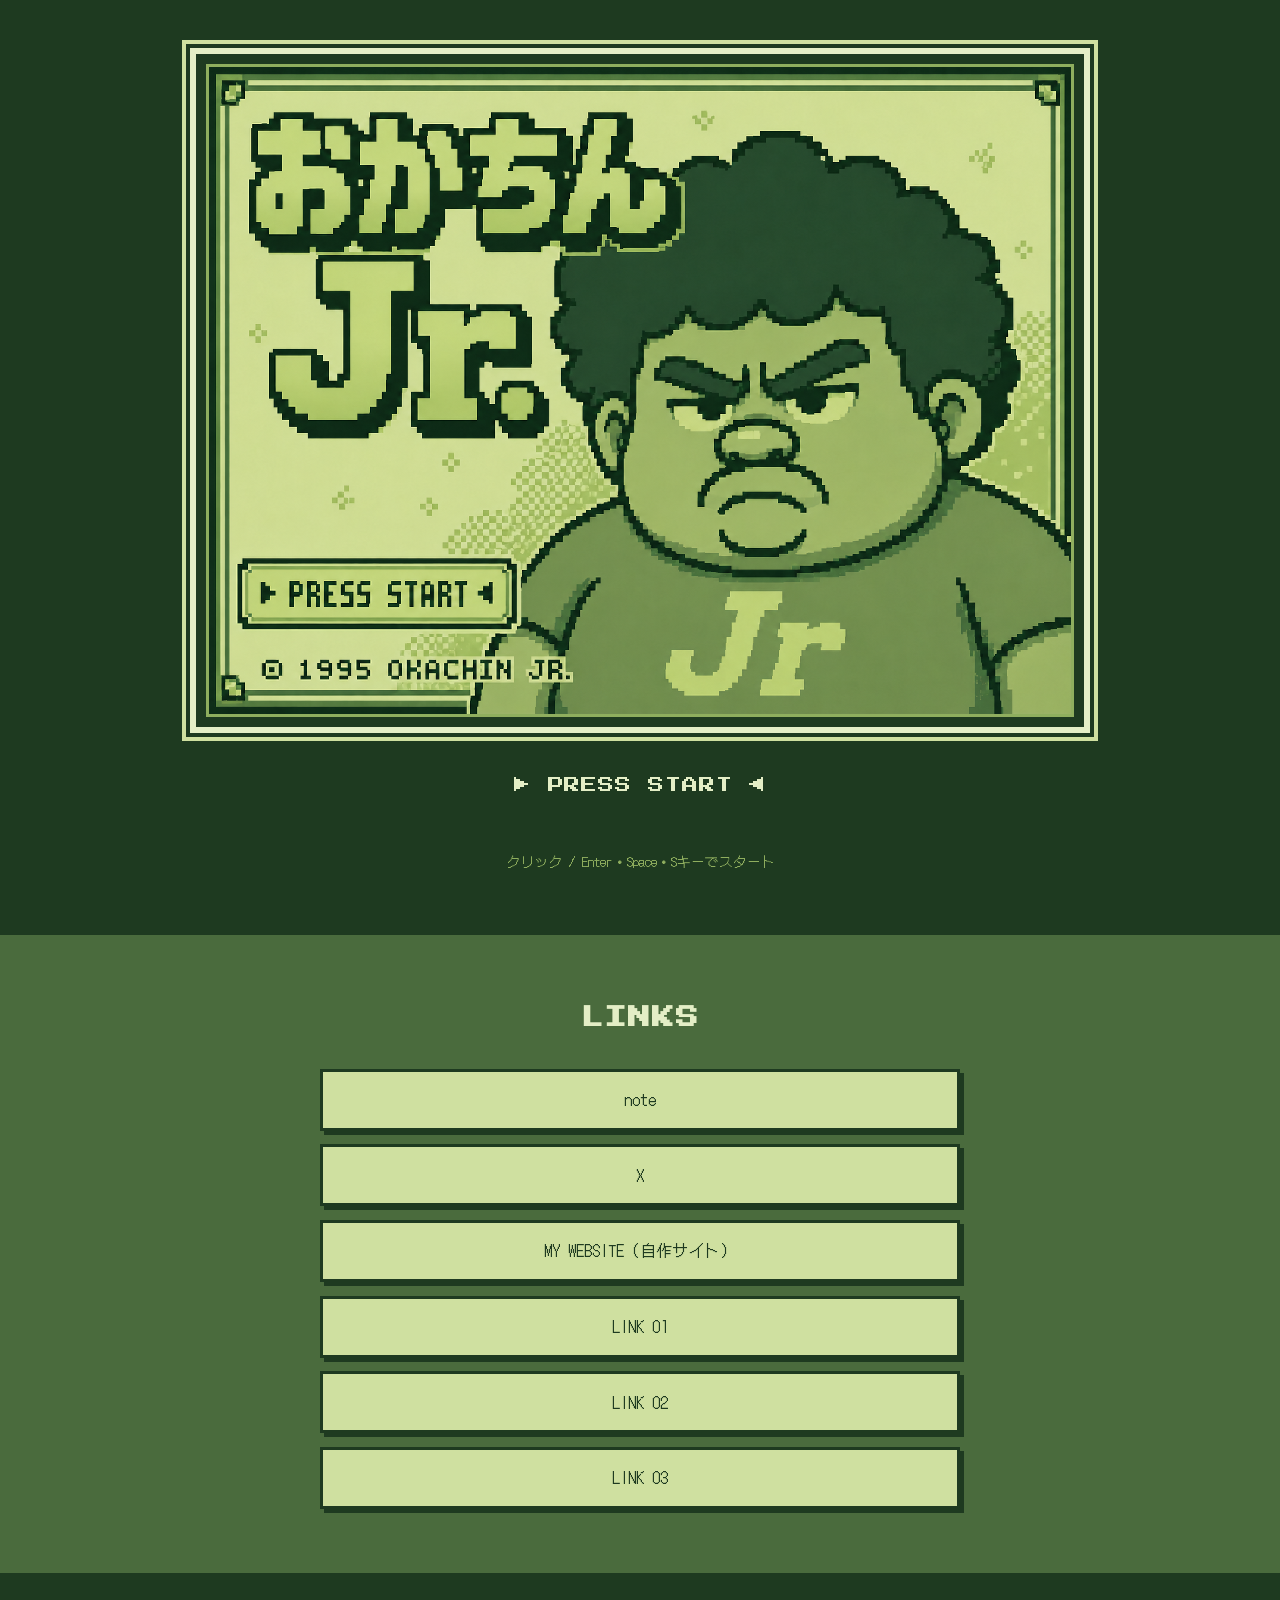
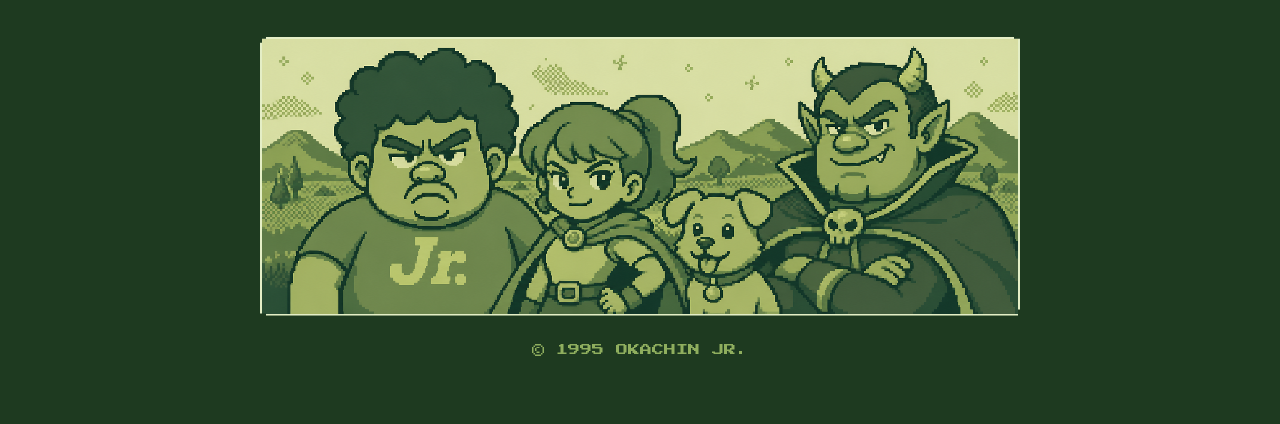
==== index.html @ ff5dbe7d "Add character banner and Chromium QA guidance" ====
<!doctype html>
<html lang="ja">
<head>
<meta charset="UTF-8">
<meta name="viewport" content="width=device-width, initial-scale=1.0">
<title>おかちんJr. - PRESS START</title>
<meta name="description" content="ゲームボーイ風個人サイト おかちんJr. タイトル画面からリンク集へ。">
<link rel="icon" href="data:image/svg+xml,%3Csvg xmlns='http://www.w3.org/2000/svg' viewBox='0 0 8 8'%3E%3Crect width='8' height='8' fill='%231e3a20'/%3E%3Crect x='1' y='1' width='6' height='6' fill='%23e4eec6'/%3E%3Crect x='2' y='2' width='4' height='4' fill='%238fae5e'/%3E%3Crect x='3' y='3' width='2' height='2' fill='%231e3a20'/%3E%3C/svg%3E">
<link rel="preconnect" href="https://fonts.googleapis.com">
<link rel="preconnect" href="https://fonts.gstatic.com" crossorigin>
<link href="https://fonts.googleapis.com/css2?family=DotGothic16&family=Press+Start+2P&display=swap" rel="stylesheet">
<style>
  :root {
    --gb0: #1e3a20; /* 最暗 / インク */
    --gb1: #4a6b3d;
    --gb2: #8fae5e;
    --gb3: #cfe0a0;
    --gb4: #e4eec6; /* 最明 */
  }

  * {
    box-sizing: border-box;
  }

  html, body {
    margin: 0;
    padding: 0;
    max-width: 100%;
    overflow-x: hidden;
  }

  body {
    background: var(--gb0);
    color: var(--gb4);
    font-family: 'DotGothic16', sans-serif;
    line-height: 1.7;
  }

  img {
    max-width: 100%;
  }

  .pixelated {
    image-rendering: pixelated;
    image-rendering: -moz-crisp-edges;
    image-rendering: crisp-edges;
  }

  a {
    color: var(--gb4);
  }

  a:focus-visible,
  button:focus-visible,
  [tabindex]:focus-visible {
    outline: 3px dashed var(--gb3);
    outline-offset: 3px;
  }

  /* ===== ブートフェード演出 ===== */
  #boot-fade {
    position: fixed;
    inset: 0;
    background: var(--gb0);
    z-index: 9999;
    pointer-events: none;
    animation: bootFadeOut 0.6s steps(6, end) forwards;
  }

  @keyframes bootFadeOut {
    0% { opacity: 1; }
    100% { opacity: 0; }
  }

  @media (prefers-reduced-motion: reduce) {
    #boot-fade {
      display: none;
    }
  }

  /* ===== タイトル画面 ===== */
  .title-screen {
    min-height: 100dvh;
    width: 100%;
    display: flex;
    flex-direction: column;
    align-items: center;
    justify-content: center;
    gap: clamp(1rem, 4vw, 2rem);
    padding: clamp(1rem, 5vw, 3rem) 1rem;
    background: var(--gb0);
    text-align: center;
  }

  .title-frame {
    width: min(900px, 96vw);
    padding: 10px;
    border: 6px solid var(--gb4);
    background: var(--gb0);
    box-shadow:
      0 0 0 4px var(--gb0),
      0 0 0 8px var(--gb3);
  }

  .title-frame__inner {
    border: 3px solid var(--gb2);
    display: block;
    line-height: 0;
  }

  .title-frame img {
    display: block;
    width: 100%;
    height: auto;
    object-fit: contain;
    background: var(--gb0);
  }

  .press-start-btn {
    font-family: 'Press Start 2P', monospace;
    font-size: clamp(0.7rem, 2.4vw, 1rem);
    color: var(--gb4);
    background: transparent;
    border: none;
    cursor: pointer;
    padding: 0.75em 1em;
    letter-spacing: 0.05em;
    animation: pressBlink 1.2s steps(1, end) infinite;
  }

  @media (prefers-reduced-motion: reduce) {
    .press-start-btn {
      animation: none;
    }
  }

  @keyframes pressBlink {
    0%, 49% { opacity: 1; }
    50%, 100% { opacity: 0.15; }
  }

  .title-hint {
    font-family: 'DotGothic16', sans-serif;
    font-size: 0.85rem;
    color: var(--gb2);
  }

  /* ===== コマンドメニュー(ダイアログ) ===== */
  .menu-overlay {
    position: fixed;
    inset: 0;
    background: rgba(30, 58, 32, 0.75);
    display: none;
    align-items: center;
    justify-content: center;
    z-index: 1000;
    padding: 1rem;
  }

  .menu-overlay.is-open {
    display: flex;
  }

  .menu-window {
    width: min(420px, 100%);
    background: var(--gb4);
    color: var(--gb0);
    border: 6px solid var(--gb0);
    box-shadow:
      0 0 0 3px var(--gb4),
      0 0 0 7px var(--gb0);
    padding: 1.25rem 1rem;
    clip-path: polygon(
      0 6px, 6px 6px, 6px 0,
      calc(100% - 6px) 0, calc(100% - 6px) 6px, 100% 6px,
      100% calc(100% - 6px), calc(100% - 6px) calc(100% - 6px), calc(100% - 6px) 100%,
      6px 100%, 6px calc(100% - 6px), 0 calc(100% - 6px)
    );
    transform-origin: top center;
    animation: menuOpen 0.28s steps(5, end);
  }

  @media (prefers-reduced-motion: reduce) {
    .menu-window {
      animation: none;
    }
  }

  @keyframes menuOpen {
    0% { transform: scaleY(0.1); opacity: 0; }
    100% { transform: scaleY(1); opacity: 1; }
  }

  .menu-title {
    font-family: 'Press Start 2P', monospace;
    font-size: 0.75rem;
    margin: 0 0 1rem;
    text-align: center;
    letter-spacing: 0.05em;
  }

  .menu-list {
    list-style: none;
    margin: 0;
    padding: 0;
    display: flex;
    flex-direction: column;
    gap: 0.15rem;
  }

  .menu-list li {
    display: flex;
  }

  .menu-link {
    flex: 1;
    display: flex;
    align-items: center;
    gap: 0.6em;
    text-decoration: none;
    color: var(--gb0);
    font-size: 0.95rem;
    padding: 0.5em 0.6em;
    border: 2px solid transparent;
    background: transparent;
  }

  .menu-link .cursor {
    font-family: 'Press Start 2P', monospace;
    font-size: 0.7rem;
    opacity: 0;
    width: 1em;
  }

  .menu-link.is-active {
    background: var(--gb3);
    border-color: var(--gb1);
  }

  .menu-link.is-active .cursor {
    opacity: 1;
  }

  .menu-close-hint {
    margin-top: 1rem;
    text-align: center;
    font-size: 0.7rem;
    color: var(--gb1);
  }

  /* ===== LINKSセクション（本文） ===== */
  .links-section {
    background: var(--gb1);
    padding: clamp(2rem, 6vw, 4rem) 1rem;
  }

  .section-inner {
    max-width: 640px;
    margin: 0 auto;
  }

  .section-heading {
    font-family: 'Press Start 2P', monospace;
    font-size: clamp(1rem, 4vw, 1.4rem);
    color: var(--gb4);
    text-align: center;
    margin: 0 0 2rem;
    letter-spacing: 0.08em;
  }

  .link-buttons {
    list-style: none;
    margin: 0;
    padding: 0;
    display: flex;
    flex-direction: column;
    gap: 0.85rem;
  }

  .link-buttons a {
    display: block;
    text-align: center;
    text-decoration: none;
    color: var(--gb0);
    background: var(--gb3);
    border: 3px solid var(--gb0);
    box-shadow: 4px 4px 0 var(--gb0);
    padding: 0.9em 1em;
    font-size: 1rem;
    transition: transform 0.05s linear;
  }

  .link-buttons a:hover,
  .link-buttons a:focus-visible {
    background: var(--gb4);
    transform: translate(2px, 2px);
    box-shadow: 2px 2px 0 var(--gb0);
  }

  /* ===== バナーセクション ===== */
  .banner-section {
    background: var(--gb0);
    padding: clamp(2rem, 6vw, 4rem) 1rem;
    text-align: center;
  }

  .character-banner {
    width: min(760px, 100%);
    margin: 0 auto 1.5rem;
    border: 2px solid var(--gb4);
    background: var(--gb0);
    box-shadow: 4px 4px 0 var(--gb1);
    overflow: hidden;
    clip-path: polygon(
      6px 0,
      calc(100% - 6px) 0,
      calc(100% - 6px) 2px,
      100% 2px,
      100% calc(100% - 6px),
      calc(100% - 2px) calc(100% - 6px),
      calc(100% - 2px) 100%,
      6px 100%,
      6px calc(100% - 2px),
      0 calc(100% - 2px),
      0 6px,
      2px 6px,
      2px 2px,
      6px 2px
    );
  }

  .character-banner img {
    display: block;
    width: 100%;
    height: auto;
    image-rendering: pixelated;
  }

  .copyright {
    font-family: 'Press Start 2P', monospace;
    font-size: 0.75rem;
    color: var(--gb2);
    margin: 0;
  }
</style>
</head>
<body>

<div id="boot-fade" aria-hidden="true"></div>

<!-- ===== タイトル画面 ===== -->
<header class="title-screen">
  <div class="title-frame">
    <span class="title-frame__inner">
      <img
        class="pixelated"
        src="assets/images/hero-title-screen.png"
        alt="ゲームボーイ風タイトル画面。緑モノクロのピクセルアートで「おかちんJr.」のロゴ、PRESS STARTの文字、下部に(C)1995 OKACHIN JR.の表記が描かれている。"
        width="800"
        height="600"
      >
    </span>
  </div>

  <button type="button" id="press-start-btn" class="press-start-btn" aria-haspopup="dialog" aria-controls="menu-dialog">
    ▶ PRESS START ◀
  </button>
  <p class="title-hint">クリック / Enter・Space・Sキーでスタート</p>
</header>

<!-- ===== コマンドメニュー（モーダル） ===== -->
<div class="menu-overlay" id="menu-overlay">
  <div class="menu-window" role="dialog" aria-modal="true" aria-labelledby="menu-dialog-title" id="menu-dialog">
    <p class="menu-title" id="menu-dialog-title">COMMAND?</p>
    <ul class="menu-list" id="menu-list">
      <li>
        <a class="menu-link" href="#" target="_blank" rel="noopener noreferrer" data-menu-item><!-- TODO: URL差し替え -->
          <span class="cursor">▶</span>note
        </a>
      </li>
      <li>
        <a class="menu-link" href="#" target="_blank" rel="noopener noreferrer" data-menu-item><!-- TODO: URL差し替え -->
          <span class="cursor">▶</span>X
        </a>
      </li>
      <li>
        <a class="menu-link" href="#" target="_blank" rel="noopener noreferrer" data-menu-item><!-- TODO: URL差し替え -->
          <span class="cursor">▶</span>MY WEBSITE（自作サイト）
        </a>
      </li>
      <li>
        <a class="menu-link" href="#" target="_blank" rel="noopener noreferrer" data-menu-item><!-- TODO: URL差し替え -->
          <span class="cursor">▶</span>LINK 01
        </a>
      </li>
      <li>
        <a class="menu-link" href="#" target="_blank" rel="noopener noreferrer" data-menu-item><!-- TODO: URL差し替え -->
          <span class="cursor">▶</span>LINK 02
        </a>
      </li>
      <li>
        <a class="menu-link" href="#" target="_blank" rel="noopener noreferrer" data-menu-item><!-- TODO: URL差し替え -->
          <span class="cursor">▶</span>LINK 03
        </a>
      </li>
    </ul>
    <p class="menu-close-hint">↑↓:移動　Enter:決定　Esc:閉じる</p>
  </div>
</div>

<!-- ===== LINKSセクション（JS無しでも到達可能） ===== -->
<main>
  <section class="links-section" aria-labelledby="links-heading">
    <div class="section-inner">
      <h2 class="section-heading" id="links-heading">LINKS</h2>
      <ul class="link-buttons">
        <li><a href="#" target="_blank" rel="noopener noreferrer">note</a></li> <!-- TODO: URL差し替え -->
        <li><a href="#" target="_blank" rel="noopener noreferrer">X</a></li> <!-- TODO: URL差し替え -->
        <li><a href="#" target="_blank" rel="noopener noreferrer">MY WEBSITE（自作サイト）</a></li> <!-- TODO: URL差し替え -->
        <li><a href="#" target="_blank" rel="noopener noreferrer">LINK 01</a></li> <!-- TODO: URL差し替え -->
        <li><a href="#" target="_blank" rel="noopener noreferrer">LINK 02</a></li> <!-- TODO: URL差し替え -->
        <li><a href="#" target="_blank" rel="noopener noreferrer">LINK 03</a></li> <!-- TODO: URL差し替え -->
      </ul>
    </div>
  </section>

  <!-- ===== バナーセクション ===== -->
  <section class="banner-section" aria-label="キャラクターバナー">
    <figure class="character-banner">
      <img
        src="assets/images/character-banner-v1.png"
        alt="主人公、ヒロイン、ペットの犬、魔王が横一列に並ぶ、緑モノクロのゲームボーイ風ピクセルアート。"
        width="2079"
        height="756"
        decoding="async"
      >
    </figure>
    <p class="copyright">&copy; 1995 OKACHIN JR.</p>
  </section>
</main>

<script>
  (function () {
    'use strict';

    var pressStartBtn = document.getElementById('press-start-btn');
    var overlay = document.getElementById('menu-overlay');
    var menuDialog = document.getElementById('menu-dialog');
    var menuItems = Array.prototype.slice.call(document.querySelectorAll('[data-menu-item]'));
    var activeIndex = 0;
    var lastFocusedElement = null;

    function setActiveIndex(index) {
      if (menuItems.length === 0) {
        return;
      }
      activeIndex = (index + menuItems.length) % menuItems.length;
      menuItems.forEach(function (item, i) {
        item.classList.toggle('is-active', i === activeIndex);
      });
      menuItems[activeIndex].focus();
    }

    function openMenu() {
      lastFocusedElement = document.activeElement;
      overlay.classList.add('is-open');
      document.addEventListener('keydown', handleMenuKeydown);
      setActiveIndex(0);
    }

    function closeMenu() {
      overlay.classList.remove('is-open');
      document.removeEventListener('keydown', handleMenuKeydown);
      if (lastFocusedElement && typeof lastFocusedElement.focus === 'function') {
        lastFocusedElement.focus();
      }
    }

    function handleMenuKeydown(event) {
      switch (event.key) {
        case 'ArrowDown':
          event.preventDefault();
          setActiveIndex(activeIndex + 1);
          break;
        case 'ArrowUp':
          event.preventDefault();
          setActiveIndex(activeIndex - 1);
          break;
        case 'Enter':
          event.preventDefault();
          menuItems[activeIndex].click();
          break;
        case 'Escape':
          event.preventDefault();
          closeMenu();
          break;
        case 'Tab':
          // メニュー内にフォーカスを留める
          event.preventDefault();
          if (event.shiftKey) {
            setActiveIndex(activeIndex - 1);
          } else {
            setActiveIndex(activeIndex + 1);
          }
          break;
        default:
          break;
      }
    }

    pressStartBtn.addEventListener('click', openMenu);

    pressStartBtn.addEventListener('keydown', function (event) {
      var key = event.key.toLowerCase();
      if (key === 'enter' || key === ' ' || key === 's') {
        event.preventDefault();
        openMenu();
      }
    });

    // タイトル画面らしく、どこにフォーカスがあってもSキーでスタートできるようにする
    document.addEventListener('keydown', function (event) {
      if (overlay.classList.contains('is-open')) {
        return;
      }
      if (event.key.toLowerCase() === 's') {
        event.preventDefault();
        openMenu();
      }
    });

    overlay.addEventListener('click', function (event) {
      if (event.target === overlay) {
        closeMenu();
      }
    });

    menuItems.forEach(function (item, index) {
      item.addEventListener('mouseenter', function () {
        setActiveIndex(index);
      });
      item.addEventListener('focus', function () {
        activeIndex = index;
        menuItems.forEach(function (menuItem, i) {
          menuItem.classList.toggle('is-active', i === index);
        });
      });
    });

    // ブートフェード演出は一度だけ、アニメーション終了後に要素を除去する
    var bootFade = document.getElementById('boot-fade');
    if (bootFade) {
      bootFade.addEventListener('animationend', function () {
        bootFade.remove();
      });
      // reduced-motion環境ではCSSでdisplay:noneのためanimationendが発火しない可能性がある
      window.setTimeout(function () {
        if (bootFade.parentNode) {
          bootFade.remove();
        }
      }, 800);
    }
  })();
</script>

</body>
</html>
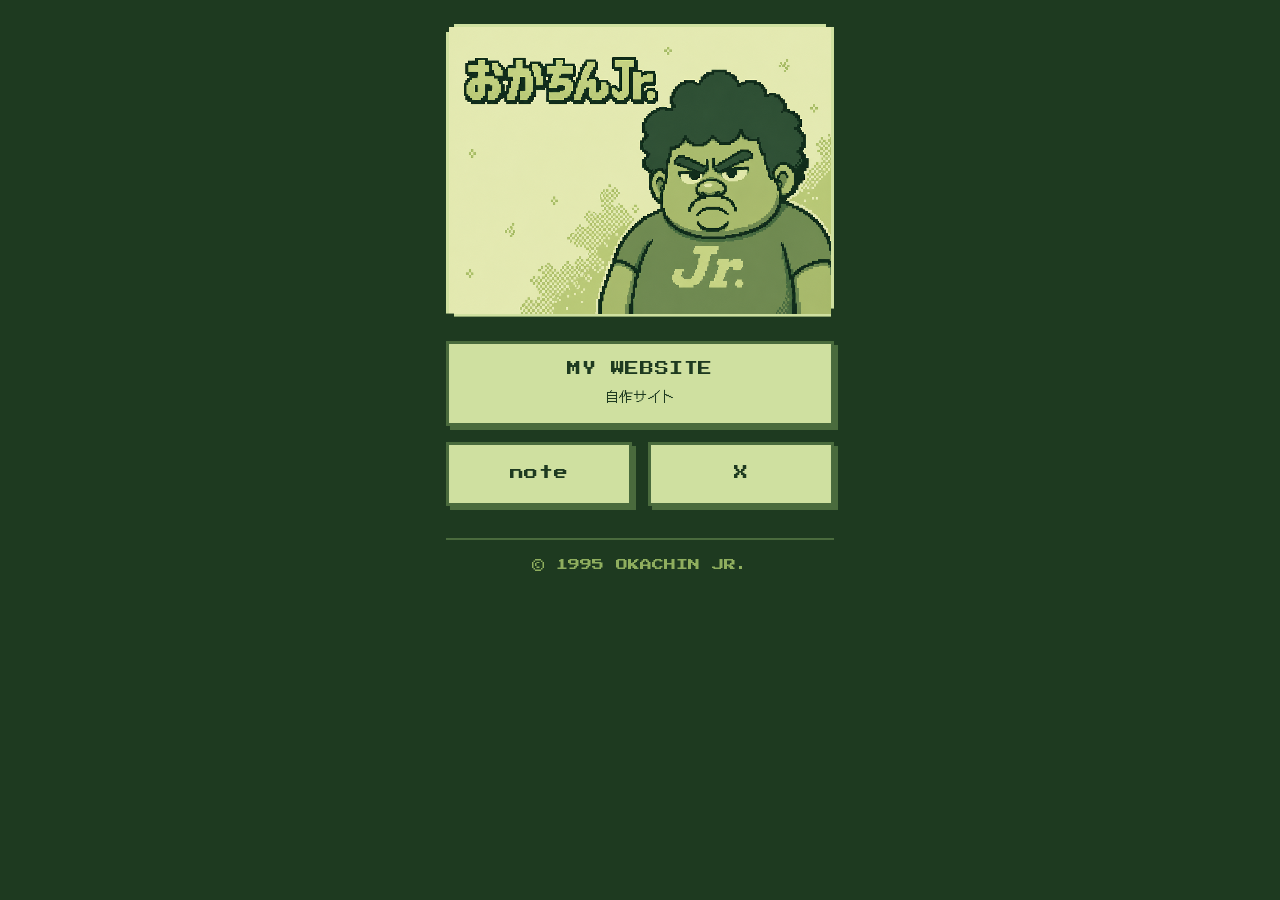
==== commit 391ed42b: "Simplify homepage and refresh hero" ====
--- a/index.html
+++ b/index.html
@@ -3,8 +3,8 @@
 <head>
 <meta charset="UTF-8">
 <meta name="viewport" content="width=device-width, initial-scale=1.0">
-<title>おかちんJr. - PRESS START</title>
-<meta name="description" content="ゲームボーイ風個人サイト おかちんJr. タイトル画面からリンク集へ。">
+<title>おかちんJr. | 個人サイト</title>
+<meta name="description" content="おかちんJr.の個人サイト。自作サイト、note、Xへのリンクを掲載しています。">
 <link rel="icon" href="data:image/svg+xml,%3Csvg xmlns='http://www.w3.org/2000/svg' viewBox='0 0 8 8'%3E%3Crect width='8' height='8' fill='%231e3a20'/%3E%3Crect x='1' y='1' width='6' height='6' fill='%23e4eec6'/%3E%3Crect x='2' y='2' width='4' height='4' fill='%238fae5e'/%3E%3Crect x='3' y='3' width='2' height='2' fill='%231e3a20'/%3E%3C/svg%3E">
 <link rel="preconnect" href="https://fonts.googleapis.com">
 <link rel="preconnect" href="https://fonts.gstatic.com" crossorigin>
@@ -30,6 +30,7 @@
   }
 
   body {
+    min-height: 100svh;
     background: var(--gb0);
     color: var(--gb4);
     font-family: 'DotGothic16', sans-serif;
@@ -37,6 +38,7 @@
   }
 
   img {
+    display: block;
     max-width: 100%;
   }
 
@@ -46,522 +48,174 @@
     image-rendering: crisp-edges;
   }
 
-  a {
-    color: var(--gb4);
-  }
-
-  a:focus-visible,
-  button:focus-visible,
-  [tabindex]:focus-visible {
+  a:focus-visible {
     outline: 3px dashed var(--gb3);
     outline-offset: 3px;
   }
 
-  /* ===== ブートフェード演出 ===== */
-  #boot-fade {
-    position: fixed;
-    inset: 0;
-    background: var(--gb0);
-    z-index: 9999;
-    pointer-events: none;
-    animation: bootFadeOut 0.6s steps(6, end) forwards;
-  }
-
-  @keyframes bootFadeOut {
-    0% { opacity: 1; }
-    100% { opacity: 0; }
-  }
-
-  @media (prefers-reduced-motion: reduce) {
-    #boot-fade {
-      display: none;
-    }
-  }
-
-  /* ===== タイトル画面 ===== */
-  .title-screen {
-    min-height: 100dvh;
-    width: 100%;
-    display: flex;
-    flex-direction: column;
-    align-items: center;
-    justify-content: center;
-    gap: clamp(1rem, 4vw, 2rem);
-    padding: clamp(1rem, 5vw, 3rem) 1rem;
-    background: var(--gb0);
-    text-align: center;
-  }
-
-  .title-frame {
-    width: min(900px, 96vw);
-    padding: 10px;
-    border: 6px solid var(--gb4);
-    background: var(--gb0);
-    box-shadow:
-      0 0 0 4px var(--gb0),
-      0 0 0 8px var(--gb3);
-  }
-
-  .title-frame__inner {
-    border: 3px solid var(--gb2);
-    display: block;
-    line-height: 0;
-  }
-
-  .title-frame img {
-    display: block;
-    width: 100%;
-    height: auto;
-    object-fit: contain;
-    background: var(--gb0);
-  }
-
-  .press-start-btn {
-    font-family: 'Press Start 2P', monospace;
-    font-size: clamp(0.7rem, 2.4vw, 1rem);
-    color: var(--gb4);
-    background: transparent;
-    border: none;
-    cursor: pointer;
-    padding: 0.75em 1em;
-    letter-spacing: 0.05em;
-    animation: pressBlink 1.2s steps(1, end) infinite;
-  }
-
-  @media (prefers-reduced-motion: reduce) {
-    .press-start-btn {
-      animation: none;
-    }
-  }
-
-  @keyframes pressBlink {
-    0%, 49% { opacity: 1; }
-    50%, 100% { opacity: 0.15; }
-  }
-
-  .title-hint {
-    font-family: 'DotGothic16', sans-serif;
-    font-size: 0.85rem;
-    color: var(--gb2);
-  }
-
-  /* ===== コマンドメニュー(ダイアログ) ===== */
-  .menu-overlay {
-    position: fixed;
-    inset: 0;
-    background: rgba(30, 58, 32, 0.75);
-    display: none;
-    align-items: center;
-    justify-content: center;
-    z-index: 1000;
-    padding: 1rem;
-  }
-
-  .menu-overlay.is-open {
-    display: flex;
-  }
-
-  .menu-window {
-    width: min(420px, 100%);
-    background: var(--gb4);
-    color: var(--gb0);
-    border: 6px solid var(--gb0);
-    box-shadow:
-      0 0 0 3px var(--gb4),
-      0 0 0 7px var(--gb0);
-    padding: 1.25rem 1rem;
-    clip-path: polygon(
-      0 6px, 6px 6px, 6px 0,
-      calc(100% - 6px) 0, calc(100% - 6px) 6px, 100% 6px,
-      100% calc(100% - 6px), calc(100% - 6px) calc(100% - 6px), calc(100% - 6px) 100%,
-      6px 100%, 6px calc(100% - 6px), 0 calc(100% - 6px)
-    );
-    transform-origin: top center;
-    animation: menuOpen 0.28s steps(5, end);
-  }
-
-  @media (prefers-reduced-motion: reduce) {
-    .menu-window {
-      animation: none;
-    }
-  }
-
-  @keyframes menuOpen {
-    0% { transform: scaleY(0.1); opacity: 0; }
-    100% { transform: scaleY(1); opacity: 1; }
-  }
-
-  .menu-title {
-    font-family: 'Press Start 2P', monospace;
-    font-size: 0.75rem;
-    margin: 0 0 1rem;
-    text-align: center;
-    letter-spacing: 0.05em;
-  }
-
-  .menu-list {
-    list-style: none;
+  .sr-only {
+    position: absolute;
+    width: 1px;
+    height: 1px;
+    padding: 0;
+    margin: -1px;
+    overflow: hidden;
+    clip: rect(0, 0, 0, 0);
+    white-space: nowrap;
+    border: 0;
+  }
+
+  .site-home {
+    width: min(100%, 420px);
+    margin: 0 auto;
+    padding: 24px 16px 32px;
+  }
+
+  .hero {
     margin: 0;
-    padding: 0;
-    display: flex;
-    flex-direction: column;
-    gap: 0.15rem;
-  }
-
-  .menu-list li {
-    display: flex;
-  }
-
-  .menu-link {
-    flex: 1;
-    display: flex;
-    align-items: center;
-    gap: 0.6em;
-    text-decoration: none;
-    color: var(--gb0);
-    font-size: 0.95rem;
-    padding: 0.5em 0.6em;
-    border: 2px solid transparent;
-    background: transparent;
-  }
-
-  .menu-link .cursor {
-    font-family: 'Press Start 2P', monospace;
-    font-size: 0.7rem;
-    opacity: 0;
-    width: 1em;
-  }
-
-  .menu-link.is-active {
-    background: var(--gb3);
-    border-color: var(--gb1);
-  }
-
-  .menu-link.is-active .cursor {
-    opacity: 1;
-  }
-
-  .menu-close-hint {
-    margin-top: 1rem;
-    text-align: center;
-    font-size: 0.7rem;
-    color: var(--gb1);
-  }
-
-  /* ===== LINKSセクション（本文） ===== */
-  .links-section {
+    border: 3px solid var(--gb3);
     background: var(--gb1);
-    padding: clamp(2rem, 6vw, 4rem) 1rem;
-  }
-
-  .section-inner {
-    max-width: 640px;
-    margin: 0 auto;
-  }
-
-  .section-heading {
-    font-family: 'Press Start 2P', monospace;
-    font-size: clamp(1rem, 4vw, 1.4rem);
-    color: var(--gb4);
-    text-align: center;
-    margin: 0 0 2rem;
-    letter-spacing: 0.08em;
-  }
-
-  .link-buttons {
-    list-style: none;
-    margin: 0;
-    padding: 0;
-    display: flex;
-    flex-direction: column;
-    gap: 0.85rem;
-  }
-
-  .link-buttons a {
-    display: block;
-    text-align: center;
-    text-decoration: none;
-    color: var(--gb0);
-    background: var(--gb3);
-    border: 3px solid var(--gb0);
-    box-shadow: 4px 4px 0 var(--gb0);
-    padding: 0.9em 1em;
-    font-size: 1rem;
-    transition: transform 0.05s linear;
-  }
-
-  .link-buttons a:hover,
-  .link-buttons a:focus-visible {
-    background: var(--gb4);
-    transform: translate(2px, 2px);
-    box-shadow: 2px 2px 0 var(--gb0);
-  }
-
-  /* ===== バナーセクション ===== */
-  .banner-section {
-    background: var(--gb0);
-    padding: clamp(2rem, 6vw, 4rem) 1rem;
-    text-align: center;
-  }
-
-  .character-banner {
-    width: min(760px, 100%);
-    margin: 0 auto 1.5rem;
-    border: 2px solid var(--gb4);
-    background: var(--gb0);
     box-shadow: 4px 4px 0 var(--gb1);
     overflow: hidden;
     clip-path: polygon(
-      6px 0,
-      calc(100% - 6px) 0,
-      calc(100% - 6px) 2px,
-      100% 2px,
-      100% calc(100% - 6px),
-      calc(100% - 2px) calc(100% - 6px),
-      calc(100% - 2px) 100%,
-      6px 100%,
-      6px calc(100% - 2px),
-      0 calc(100% - 2px),
-      0 6px,
-      2px 6px,
-      2px 2px,
-      6px 2px
+      8px 0,
+      calc(100% - 8px) 0,
+      calc(100% - 8px) 3px,
+      100% 3px,
+      100% calc(100% - 8px),
+      calc(100% - 3px) calc(100% - 8px),
+      calc(100% - 3px) 100%,
+      8px 100%,
+      8px calc(100% - 3px),
+      0 calc(100% - 3px),
+      0 8px,
+      3px 8px,
+      3px 3px,
+      8px 3px
     );
   }
 
-  .character-banner img {
-    display: block;
+  .hero img {
     width: 100%;
     height: auto;
+    aspect-ratio: 4 / 3;
+    object-fit: cover;
     image-rendering: pixelated;
   }
 
+  .primary-links {
+    display: grid;
+    gap: 16px;
+    margin-top: 24px;
+  }
+
+  .secondary-links {
+    display: grid;
+    grid-template-columns: repeat(2, minmax(0, 1fr));
+    gap: 16px;
+  }
+
+  .link-card {
+    display: flex;
+    align-items: center;
+    justify-content: center;
+    min-width: 0;
+    color: var(--gb0);
+    background: var(--gb3);
+    border: 3px solid var(--gb1);
+    box-shadow: 4px 4px 0 var(--gb1);
+    text-align: center;
+    text-decoration: none;
+    transition: transform 0.05s linear;
+  }
+
+  .link-card:hover,
+  .link-card:focus-visible {
+    background: var(--gb4);
+    transform: translate(2px, 2px);
+    box-shadow: 2px 2px 0 var(--gb1);
+  }
+
+  .link-card--primary {
+    min-height: 80px;
+    padding: 16px 24px;
+  }
+
+  .link-card--secondary {
+    min-height: 64px;
+    padding: 16px;
+  }
+
+  .link-card__content {
+    display: grid;
+    gap: 8px;
+  }
+
+  .link-card__label {
+    font-family: 'Press Start 2P', monospace;
+    font-size: 0.875rem;
+    line-height: 1.4;
+    letter-spacing: 0.04em;
+  }
+
+  .link-card__description {
+    font-size: 0.875rem;
+    line-height: 1.4;
+  }
+
+  .site-footer {
+    margin-top: 32px;
+    padding-top: 16px;
+    border-top: 2px solid var(--gb1);
+    text-align: center;
+  }
+
   .copyright {
+    margin: 0;
+    color: var(--gb2);
     font-family: 'Press Start 2P', monospace;
     font-size: 0.75rem;
-    color: var(--gb2);
-    margin: 0;
+    line-height: 1.6;
   }
 </style>
 </head>
 <body>
 
-<div id="boot-fade" aria-hidden="true"></div>
-
-<!-- ===== タイトル画面 ===== -->
-<header class="title-screen">
-  <div class="title-frame">
-    <span class="title-frame__inner">
-      <img
-        class="pixelated"
-        src="assets/images/hero-title-screen.png"
-        alt="ゲームボーイ風タイトル画面。緑モノクロのピクセルアートで「おかちんJr.」のロゴ、PRESS STARTの文字、下部に(C)1995 OKACHIN JR.の表記が描かれている。"
-        width="800"
-        height="600"
-      >
-    </span>
-  </div>
-
-  <button type="button" id="press-start-btn" class="press-start-btn" aria-haspopup="dialog" aria-controls="menu-dialog">
-    ▶ PRESS START ◀
-  </button>
-  <p class="title-hint">クリック / Enter・Space・Sキーでスタート</p>
-</header>
-
-<!-- ===== コマンドメニュー（モーダル） ===== -->
-<div class="menu-overlay" id="menu-overlay">
-  <div class="menu-window" role="dialog" aria-modal="true" aria-labelledby="menu-dialog-title" id="menu-dialog">
-    <p class="menu-title" id="menu-dialog-title">COMMAND?</p>
-    <ul class="menu-list" id="menu-list">
-      <li>
-        <a class="menu-link" href="#" target="_blank" rel="noopener noreferrer" data-menu-item><!-- TODO: URL差し替え -->
-          <span class="cursor">▶</span>note
-        </a>
-      </li>
-      <li>
-        <a class="menu-link" href="#" target="_blank" rel="noopener noreferrer" data-menu-item><!-- TODO: URL差し替え -->
-          <span class="cursor">▶</span>X
-        </a>
-      </li>
-      <li>
-        <a class="menu-link" href="#" target="_blank" rel="noopener noreferrer" data-menu-item><!-- TODO: URL差し替え -->
-          <span class="cursor">▶</span>MY WEBSITE（自作サイト）
-        </a>
-      </li>
-      <li>
-        <a class="menu-link" href="#" target="_blank" rel="noopener noreferrer" data-menu-item><!-- TODO: URL差し替え -->
-          <span class="cursor">▶</span>LINK 01
-        </a>
-      </li>
-      <li>
-        <a class="menu-link" href="#" target="_blank" rel="noopener noreferrer" data-menu-item><!-- TODO: URL差し替え -->
-          <span class="cursor">▶</span>LINK 02
-        </a>
-      </li>
-      <li>
-        <a class="menu-link" href="#" target="_blank" rel="noopener noreferrer" data-menu-item><!-- TODO: URL差し替え -->
-          <span class="cursor">▶</span>LINK 03
-        </a>
-      </li>
-    </ul>
-    <p class="menu-close-hint">↑↓:移動　Enter:決定　Esc:閉じる</p>
-  </div>
-</div>
-
-<!-- ===== LINKSセクション（JS無しでも到達可能） ===== -->
-<main>
-  <section class="links-section" aria-labelledby="links-heading">
-    <div class="section-inner">
-      <h2 class="section-heading" id="links-heading">LINKS</h2>
-      <ul class="link-buttons">
-        <li><a href="#" target="_blank" rel="noopener noreferrer">note</a></li> <!-- TODO: URL差し替え -->
-        <li><a href="#" target="_blank" rel="noopener noreferrer">X</a></li> <!-- TODO: URL差し替え -->
-        <li><a href="#" target="_blank" rel="noopener noreferrer">MY WEBSITE（自作サイト）</a></li> <!-- TODO: URL差し替え -->
-        <li><a href="#" target="_blank" rel="noopener noreferrer">LINK 01</a></li> <!-- TODO: URL差し替え -->
-        <li><a href="#" target="_blank" rel="noopener noreferrer">LINK 02</a></li> <!-- TODO: URL差し替え -->
-        <li><a href="#" target="_blank" rel="noopener noreferrer">LINK 03</a></li> <!-- TODO: URL差し替え -->
-      </ul>
+<main class="site-home" aria-labelledby="site-title">
+  <h1 class="sr-only" id="site-title">おかちんJr.</h1>
+
+  <section class="hero" aria-label="おかちんJr. キービジュアル">
+    <img
+      class="pixelated"
+      src="assets/images/hero-home-v2.png"
+      alt="緑モノクロのピクセルアートで描かれた「おかちんJr.」のロゴと主人公。"
+      width="1448"
+      height="1086"
+    >
+  </section>
+
+  <nav class="primary-links" aria-label="メインリンク">
+    <a class="link-card link-card--primary" href="https://nazuna.okachinjr.com/" target="_blank" rel="noopener noreferrer">
+      <span class="link-card__content">
+        <span class="link-card__label">MY WEBSITE</span>
+        <span class="link-card__description">自作サイト</span>
+      </span>
+    </a>
+
+    <div class="secondary-links">
+      <a class="link-card link-card--secondary" href="https://note.com/okachinjr" target="_blank" rel="noopener noreferrer">
+        <span class="link-card__label">note</span>
+      </a>
+      <a class="link-card link-card--secondary" href="https://x.com/okachinJr" target="_blank" rel="noopener noreferrer">
+        <span class="link-card__label">X</span>
+      </a>
     </div>
-  </section>
-
-  <!-- ===== バナーセクション ===== -->
-  <section class="banner-section" aria-label="キャラクターバナー">
-    <figure class="character-banner">
-      <img
-        src="assets/images/character-banner-v1.png"
-        alt="主人公、ヒロイン、ペットの犬、魔王が横一列に並ぶ、緑モノクロのゲームボーイ風ピクセルアート。"
-        width="2079"
-        height="756"
-        decoding="async"
-      >
-    </figure>
+  </nav>
+
+  <footer class="site-footer">
     <p class="copyright">&copy; 1995 OKACHIN JR.</p>
-  </section>
+  </footer>
 </main>
-
-<script>
-  (function () {
-    'use strict';
-
-    var pressStartBtn = document.getElementById('press-start-btn');
-    var overlay = document.getElementById('menu-overlay');
-    var menuDialog = document.getElementById('menu-dialog');
-    var menuItems = Array.prototype.slice.call(document.querySelectorAll('[data-menu-item]'));
-    var activeIndex = 0;
-    var lastFocusedElement = null;
-
-    function setActiveIndex(index) {
-      if (menuItems.length === 0) {
-        return;
-      }
-      activeIndex = (index + menuItems.length) % menuItems.length;
-      menuItems.forEach(function (item, i) {
-        item.classList.toggle('is-active', i === activeIndex);
-      });
-      menuItems[activeIndex].focus();
-    }
-
-    function openMenu() {
-      lastFocusedElement = document.activeElement;
-      overlay.classList.add('is-open');
-      document.addEventListener('keydown', handleMenuKeydown);
-      setActiveIndex(0);
-    }
-
-    function closeMenu() {
-      overlay.classList.remove('is-open');
-      document.removeEventListener('keydown', handleMenuKeydown);
-      if (lastFocusedElement && typeof lastFocusedElement.focus === 'function') {
-        lastFocusedElement.focus();
-      }
-    }
-
-    function handleMenuKeydown(event) {
-      switch (event.key) {
-        case 'ArrowDown':
-          event.preventDefault();
-          setActiveIndex(activeIndex + 1);
-          break;
-        case 'ArrowUp':
-          event.preventDefault();
-          setActiveIndex(activeIndex - 1);
-          break;
-        case 'Enter':
-          event.preventDefault();
-          menuItems[activeIndex].click();
-          break;
-        case 'Escape':
-          event.preventDefault();
-          closeMenu();
-          break;
-        case 'Tab':
-          // メニュー内にフォーカスを留める
-          event.preventDefault();
-          if (event.shiftKey) {
-            setActiveIndex(activeIndex - 1);
-          } else {
-            setActiveIndex(activeIndex + 1);
-          }
-          break;
-        default:
-          break;
-      }
-    }
-
-    pressStartBtn.addEventListener('click', openMenu);
-
-    pressStartBtn.addEventListener('keydown', function (event) {
-      var key = event.key.toLowerCase();
-      if (key === 'enter' || key === ' ' || key === 's') {
-        event.preventDefault();
-        openMenu();
-      }
-    });
-
-    // タイトル画面らしく、どこにフォーカスがあってもSキーでスタートできるようにする
-    document.addEventListener('keydown', function (event) {
-      if (overlay.classList.contains('is-open')) {
-        return;
-      }
-      if (event.key.toLowerCase() === 's') {
-        event.preventDefault();
-        openMenu();
-      }
-    });
-
-    overlay.addEventListener('click', function (event) {
-      if (event.target === overlay) {
-        closeMenu();
-      }
-    });
-
-    menuItems.forEach(function (item, index) {
-      item.addEventListener('mouseenter', function () {
-        setActiveIndex(index);
-      });
-      item.addEventListener('focus', function () {
-        activeIndex = index;
-        menuItems.forEach(function (menuItem, i) {
-          menuItem.classList.toggle('is-active', i === index);
-        });
-      });
-    });
-
-    // ブートフェード演出は一度だけ、アニメーション終了後に要素を除去する
-    var bootFade = document.getElementById('boot-fade');
-    if (bootFade) {
-      bootFade.addEventListener('animationend', function () {
-        bootFade.remove();
-      });
-      // reduced-motion環境ではCSSでdisplay:noneのためanimationendが発火しない可能性がある
-      window.setTimeout(function () {
-        if (bootFade.parentNode) {
-          bootFade.remove();
-        }
-      }, 800);
-    }
-  })();
-</script>
 
 </body>
 </html>
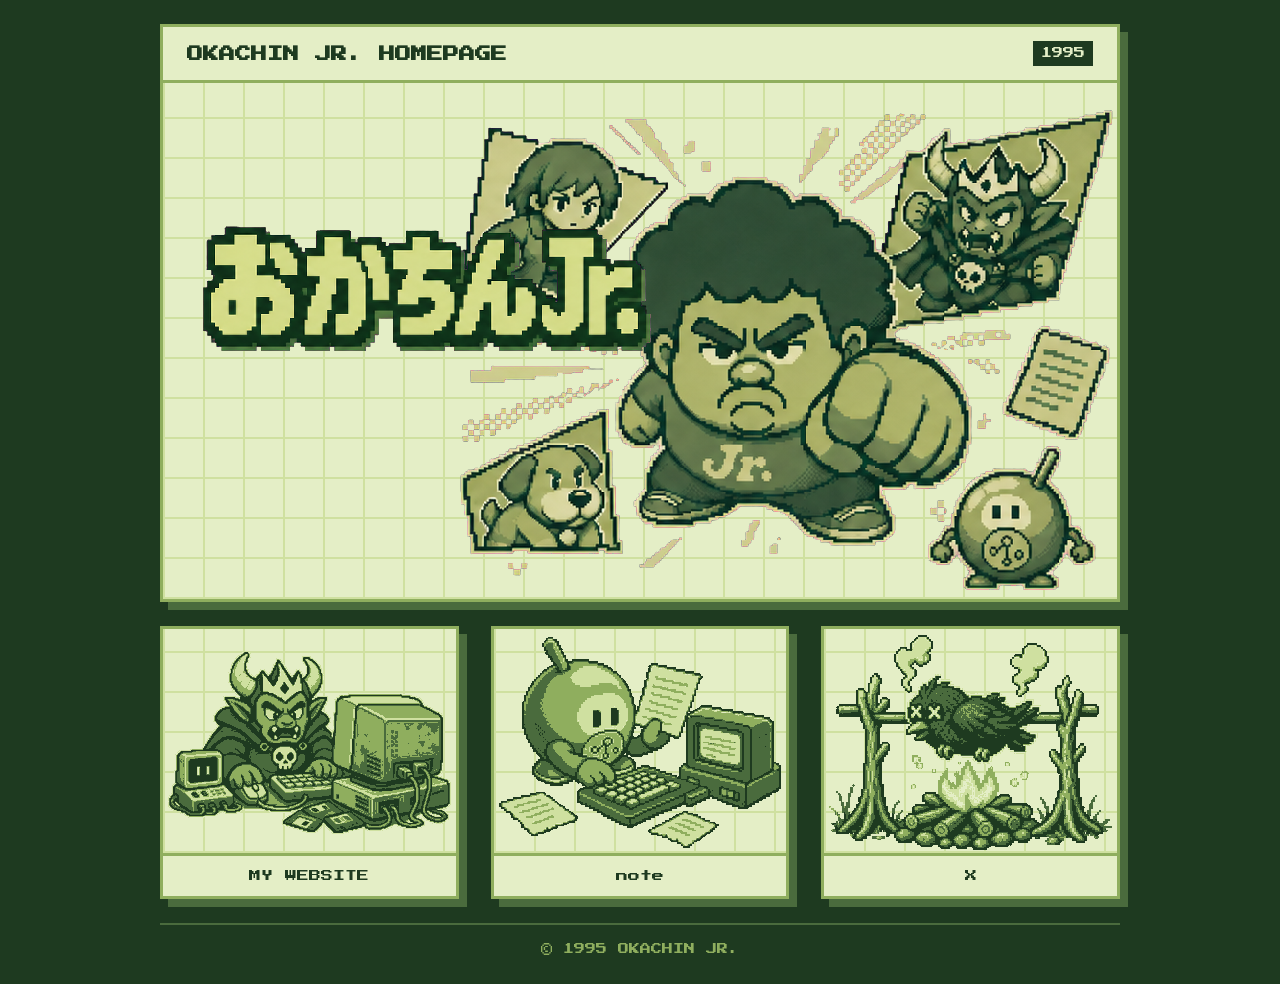
==== commit d1c3e16e: "B案を公開サイトへ正式反映" ====
--- a/index.html
+++ b/index.html
@@ -4,126 +4,164 @@
 <meta charset="UTF-8">
 <meta name="viewport" content="width=device-width, initial-scale=1.0">
 <title>おかちんJr. | 個人サイト</title>
-<meta name="description" content="おかちんJr.の個人サイト。自作サイト、note、Xへのリンクを掲載しています。">
+<meta name="description" content="おかちんJr.の個人サイト。noteとXへのリンクを掲載しています。">
 <link rel="icon" href="data:image/svg+xml,%3Csvg xmlns='http://www.w3.org/2000/svg' viewBox='0 0 8 8'%3E%3Crect width='8' height='8' fill='%231e3a20'/%3E%3Crect x='1' y='1' width='6' height='6' fill='%23e4eec6'/%3E%3Crect x='2' y='2' width='4' height='4' fill='%238fae5e'/%3E%3Crect x='3' y='3' width='2' height='2' fill='%231e3a20'/%3E%3C/svg%3E">
 <link rel="preconnect" href="https://fonts.googleapis.com">
 <link rel="preconnect" href="https://fonts.gstatic.com" crossorigin>
 <link href="https://fonts.googleapis.com/css2?family=DotGothic16&family=Press+Start+2P&display=swap" rel="stylesheet">
 <style>
   :root {
-    --gb0: #1e3a20; /* 最暗 / インク */
+    --gb0: #1e3a20;
     --gb1: #4a6b3d;
     --gb2: #8fae5e;
     --gb3: #cfe0a0;
-    --gb4: #e4eec6; /* 最明 */
+    --gb4: #e4eec6;
+    --space-1: 8px;
+    --space-2: 16px;
+    --space-3: 24px;
+    --space-4: 32px;
+    --space-6: 48px;
   }
 
   * {
     box-sizing: border-box;
   }
 
-  html, body {
-    margin: 0;
-    padding: 0;
+  html {
     max-width: 100%;
     overflow-x: hidden;
+    background: var(--gb0);
   }
 
   body {
+    min-width: 0;
     min-height: 100svh;
+    margin: 0;
+    overflow-x: hidden;
     background: var(--gb0);
     color: var(--gb4);
     font-family: 'DotGothic16', sans-serif;
-    line-height: 1.7;
-  }
-
-  img {
+    line-height: 1.6;
+  }
+
+  img,
+  picture {
     display: block;
     max-width: 100%;
   }
 
-  .pixelated {
+  img {
     image-rendering: pixelated;
-    image-rendering: -moz-crisp-edges;
     image-rendering: crisp-edges;
   }
 
+  a {
+    color: inherit;
+  }
+
   a:focus-visible {
-    outline: 3px dashed var(--gb3);
-    outline-offset: 3px;
-  }
-
-  .sr-only {
-    position: absolute;
-    width: 1px;
-    height: 1px;
-    padding: 0;
-    margin: -1px;
-    overflow: hidden;
-    clip: rect(0, 0, 0, 0);
-    white-space: nowrap;
-    border: 0;
+    outline: 4px dashed var(--gb3);
+    outline-offset: 6px;
   }
 
   .site-home {
-    width: min(100%, 420px);
+    width: min(calc(100% - var(--space-6)), 960px);
     margin: 0 auto;
-    padding: 24px 16px 32px;
-  }
-
-  .hero {
-    margin: 0;
-    border: 3px solid var(--gb3);
-    background: var(--gb1);
-    box-shadow: 4px 4px 0 var(--gb1);
-    overflow: hidden;
-    clip-path: polygon(
-      8px 0,
-      calc(100% - 8px) 0,
-      calc(100% - 8px) 3px,
-      100% 3px,
-      100% calc(100% - 8px),
-      calc(100% - 3px) calc(100% - 8px),
-      calc(100% - 3px) 100%,
-      8px 100%,
-      8px calc(100% - 3px),
-      0 calc(100% - 3px),
-      0 8px,
-      3px 8px,
-      3px 3px,
-      8px 3px
-    );
-  }
-
-  .hero img {
-    width: 100%;
-    height: auto;
-    aspect-ratio: 4 / 3;
-    object-fit: cover;
-    image-rendering: pixelated;
-  }
-
-  .primary-links {
-    display: grid;
-    gap: 16px;
-    margin-top: 24px;
-  }
-
-  .secondary-links {
-    display: grid;
-    grid-template-columns: repeat(2, minmax(0, 1fr));
-    gap: 16px;
-  }
-
+    padding: var(--space-3) 0;
+  }
+
+  .hero-card,
   .link-card {
+    min-width: 0;
+    background: var(--gb4);
+    border: 3px solid var(--gb2);
+    box-shadow: 8px 8px 0 var(--gb1);
+  }
+
+  .hero-card__head {
     display: flex;
     align-items: center;
-    justify-content: center;
-    min-width: 0;
+    justify-content: space-between;
+    gap: var(--space-2);
+    min-height: 56px;
+    padding: 12px var(--space-3);
+    border-bottom: 3px solid var(--gb2);
     color: var(--gb0);
-    background: var(--gb3);
-    border: 3px solid var(--gb1);
-    box-shadow: 4px 4px 0 var(--gb1);
+  }
+
+  .hero-card__title {
+    margin: 0;
+    font-family: 'Press Start 2P', monospace;
+    font-size: clamp(0.75rem, 2.5vw, 1rem);
+    line-height: 1.5;
+  }
+
+  .hero-card__year {
+    flex: 0 0 auto;
+    padding: 4px var(--space-1);
+    background: var(--gb0);
+    color: var(--gb4);
+    font-family: 'Press Start 2P', monospace;
+    font-size: 0.6875rem;
+    line-height: 1.6;
+  }
+
+  .hero-scene,
+  .link-card__stage {
+    background-color: var(--gb4);
+    background-image:
+      repeating-linear-gradient(0deg, var(--gb3) 0 2px, transparent 2px 40px),
+      repeating-linear-gradient(90deg, var(--gb3) 0 2px, transparent 2px 40px);
+  }
+
+  .hero-scene {
+    position: relative;
+    display: grid;
+    place-items: center;
+    aspect-ratio: 1.85 / 1;
+    overflow: hidden;
+  }
+
+  .hero-stage {
+    position: relative;
+    width: 100%;
+    height: 100%;
+  }
+
+  .hero-logo,
+  .hero-characters {
+    position: absolute;
+    display: block;
+    height: auto;
+    margin: 0;
+  }
+
+  .hero-logo {
+    z-index: 3;
+    top: 40%;
+    left: 3%;
+    width: 49%;
+    transform: translateY(-50%);
+  }
+
+  .hero-characters {
+    z-index: 2;
+    right: 0;
+    bottom: 0;
+    width: 70%;
+  }
+
+  .link-grid {
+    display: grid;
+    grid-template-columns: repeat(3, minmax(0, 1fr));
+    gap: var(--space-4);
+    margin-top: var(--space-3);
+  }
+
+  .link-card {
+    display: grid;
+    grid-template-rows: auto 40px;
+    color: var(--gb0);
     text-align: center;
     text-decoration: none;
     transition: transform 0.05s linear;
@@ -131,41 +169,60 @@
 
   .link-card:hover,
   .link-card:focus-visible {
-    background: var(--gb4);
-    transform: translate(2px, 2px);
-    box-shadow: 2px 2px 0 var(--gb1);
-  }
-
-  .link-card--primary {
-    min-height: 80px;
-    padding: 16px 24px;
-  }
-
-  .link-card--secondary {
-    min-height: 64px;
-    padding: 16px;
-  }
-
-  .link-card__content {
+    transform: translate(4px, 4px);
+    box-shadow: 4px 4px 0 var(--gb1);
+  }
+
+  .link-card:hover .link-card__stage,
+  .link-card:focus-visible .link-card__stage {
+    background-color: var(--gb3);
+  }
+
+  .link-card--inactive,
+  .link-card--inactive:hover {
+    transform: none;
+    box-shadow: 8px 8px 0 var(--gb1);
+  }
+
+  .link-card--inactive {
+    pointer-events: none;
+  }
+
+  .link-card__stage {
     display: grid;
-    gap: 8px;
+    place-items: center;
+    min-width: 0;
+    aspect-ratio: 293 / 228;
+    overflow: hidden;
+    border-bottom: 3px solid var(--gb2);
+  }
+
+  .link-card__picture,
+  .nav-art {
+    width: 100%;
+    height: 100%;
+  }
+
+  .nav-art {
+    object-fit: contain;
+    object-position: center;
   }
 
   .link-card__label {
+    display: grid;
+    place-items: center;
+    min-width: 0;
+    min-height: 0;
+    padding: 0 var(--space-1);
     font-family: 'Press Start 2P', monospace;
-    font-size: 0.875rem;
-    line-height: 1.4;
-    letter-spacing: 0.04em;
-  }
-
-  .link-card__description {
-    font-size: 0.875rem;
-    line-height: 1.4;
+    font-size: 0.75rem;
+    line-height: 1;
+    white-space: nowrap;
   }
 
   .site-footer {
-    margin-top: 32px;
-    padding-top: 16px;
+    margin-top: var(--space-3);
+    padding-top: var(--space-2);
     border-top: 2px solid var(--gb1);
     text-align: center;
   }
@@ -174,42 +231,198 @@
     margin: 0;
     color: var(--gb2);
     font-family: 'Press Start 2P', monospace;
-    font-size: 0.75rem;
-    line-height: 1.6;
+    font-size: 0.6875rem;
+    line-height: 1.7;
+  }
+
+  @media (max-width: 699px) {
+    .site-home {
+      width: min(calc(100% - var(--space-4)), 420px);
+      padding-top: var(--space-2);
+      padding-bottom: var(--space-3);
+    }
+
+    .hero-card,
+    .link-card {
+      box-shadow: 4px 4px 0 var(--gb1);
+    }
+
+    .hero-card__head {
+      min-height: 48px;
+      padding: var(--space-1) 12px;
+    }
+
+    .hero-card__title,
+    .hero-card__year {
+      font-size: 0.6875rem;
+    }
+
+    .hero-scene {
+      display: grid;
+      aspect-ratio: auto;
+    }
+
+    .hero-scene,
+    .link-card__stage {
+      background-image:
+        repeating-linear-gradient(0deg, var(--gb3) 0 2px, transparent 2px 32px),
+        repeating-linear-gradient(90deg, var(--gb3) 0 2px, transparent 2px 32px);
+    }
+
+    .hero-stage {
+      display: flex;
+      flex-direction: column;
+      align-items: center;
+      width: min(100%, 420px);
+      height: auto;
+      padding-top: var(--space-2);
+    }
+
+    .hero-logo,
+    .hero-characters {
+      position: relative;
+      inset: auto;
+      height: auto;
+      transform: none;
+    }
+
+    .hero-logo {
+      z-index: 3;
+      width: 80%;
+    }
+
+    .hero-characters {
+      z-index: 2;
+      width: 106%;
+      margin-top: -20px;
+    }
+
+    .link-grid {
+      gap: var(--space-1);
+    }
+
+    .link-card {
+      grid-template-rows: 120px 32px;
+    }
+
+    .link-card--inactive,
+    .link-card--inactive:hover {
+      box-shadow: 4px 4px 0 var(--gb1);
+    }
+
+    .link-card__stage {
+      aspect-ratio: auto;
+    }
+
+    .link-card__label {
+      padding: 0 2px;
+      font-size: 0.6875rem;
+    }
+
+    .link-card--inactive .link-card__label {
+      letter-spacing: -1px;
+    }
+  }
+
+  @media (max-width: 359px) {
+    .site-home {
+      width: min(calc(100% - var(--space-3)), 420px);
+    }
+
+    .link-card {
+      grid-template-rows: 104px 32px;
+    }
+
+    .link-card__label {
+      font-size: 0.625rem;
+    }
+  }
+
+  @media (prefers-reduced-motion: reduce) {
+    .link-card {
+      transition: none;
+      transform: none !important;
+    }
   }
 </style>
 </head>
 <body>
 
-<main class="site-home" aria-labelledby="site-title">
-  <h1 class="sr-only" id="site-title">おかちんJr.</h1>
-
-  <section class="hero" aria-label="おかちんJr. キービジュアル">
-    <img
-      class="pixelated"
-      src="assets/images/hero-home-v2.png"
-      alt="緑モノクロのピクセルアートで描かれた「おかちんJr.」のロゴと主人公。"
-      width="1448"
-      height="1086"
-    >
+<main class="site-home">
+  <section class="hero-card" aria-labelledby="site-title">
+    <header class="hero-card__head">
+      <h1 class="hero-card__title" id="site-title">OKACHIN JR. HOMEPAGE</h1>
+      <span class="hero-card__year">1995</span>
+    </header>
+
+    <div class="hero-scene" aria-label="おかちんJr. キービジュアル">
+      <div class="hero-stage">
+        <img
+          class="hero-logo"
+          src="assets/images/logo-home-v1.png"
+          alt="おかちんJr."
+          width="680"
+          height="214"
+        >
+        <img
+          class="hero-characters"
+          src="assets/images/hero-character-desktop-v3.png"
+          alt="主人公、ヒロイン、魔王、犬、原稿、ビリヤード球AI"
+          width="697"
+          height="520"
+        >
+      </div>
+    </div>
   </section>
 
-  <nav class="primary-links" aria-label="メインリンク">
-    <a class="link-card link-card--primary" href="https://nazuna.okachinjr.com/" target="_blank" rel="noopener noreferrer">
-      <span class="link-card__content">
-        <span class="link-card__label">MY WEBSITE</span>
-        <span class="link-card__description">自作サイト</span>
+  <nav class="link-grid" aria-label="サイトナビゲーション">
+    <div class="link-card link-card--inactive" aria-label="MY WEBSITE（リンク非公開）">
+      <span class="link-card__stage">
+        <picture class="link-card__picture">
+          <source media="(max-width: 699px)" srcset="assets/candidates/nav-card-vignette-phone-v1/my-website-phone-v1.png">
+          <img
+            class="nav-art"
+            src="assets/candidates/nav-card-vignette-pc-v1/my-website-pc-v1.png"
+            alt="複数のレトロPCを操作する魔王"
+            width="1172"
+            height="912"
+          >
+        </picture>
       </span>
+      <span class="link-card__label">MY WEBSITE</span>
+    </div>
+
+    <a class="link-card" href="https://note.com/okachinjr" target="_blank" rel="noopener noreferrer">
+      <span class="link-card__stage">
+        <picture class="link-card__picture">
+          <source media="(max-width: 699px)" srcset="assets/candidates/nav-card-vignette-phone-v1/note-phone-v1.png">
+          <img
+            class="nav-art"
+            src="assets/candidates/nav-note-billiard-ai-pc-v1/note-billiard-ai-d-pc-v1.png"
+            alt="レトロワープロでnoteを執筆するビリヤード球AI"
+            width="1172"
+            height="912"
+          >
+        </picture>
+      </span>
+      <span class="link-card__label">note</span>
     </a>
 
-    <div class="secondary-links">
-      <a class="link-card link-card--secondary" href="https://note.com/okachinjr" target="_blank" rel="noopener noreferrer">
-        <span class="link-card__label">note</span>
-      </a>
-      <a class="link-card link-card--secondary" href="https://x.com/okachinJr" target="_blank" rel="noopener noreferrer">
-        <span class="link-card__label">X</span>
-      </a>
-    </div>
+    <a class="link-card" href="https://x.com/okachinJr" target="_blank" rel="noopener noreferrer">
+      <span class="link-card__stage">
+        <picture class="link-card__picture">
+          <source media="(max-width: 699px)" srcset="assets/candidates/nav-card-vignette-phone-v1/x-phone-v1.png">
+          <img
+            class="nav-art"
+            src="assets/candidates/nav-card-vignette-pc-v1/x-pc-v1.png"
+            alt="焚き火で焦げて目がバツになった鳥"
+            width="1172"
+            height="912"
+          >
+        </picture>
+      </span>
+      <span class="link-card__label">X</span>
+    </a>
   </nav>
 
   <footer class="site-footer">
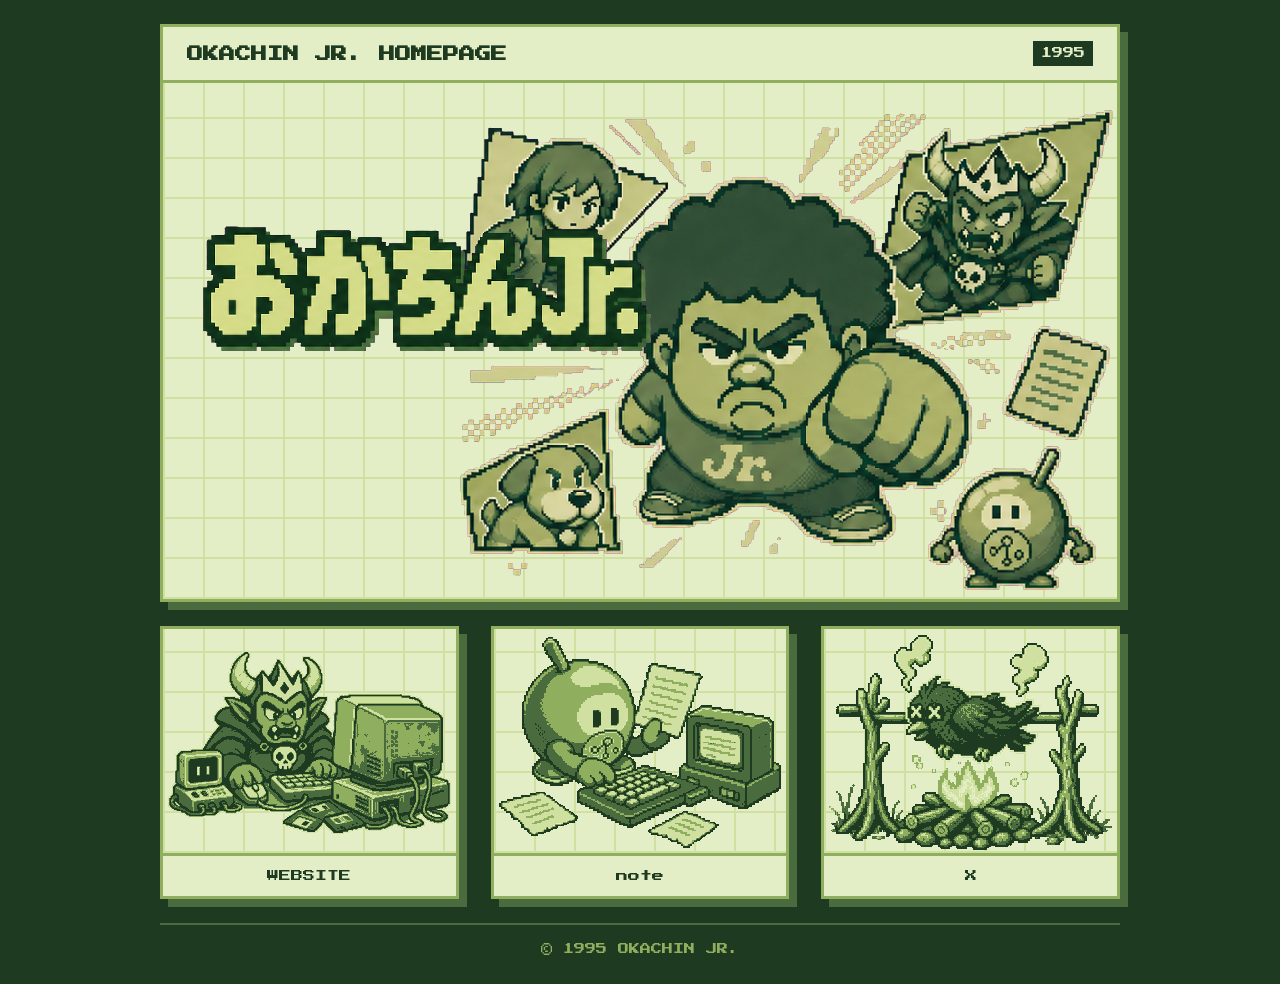
==== commit 62ed8feb: "リンクカードの文言をWEBSITEに変更" ====
--- a/index.html
+++ b/index.html
@@ -3,9 +3,22 @@
 <head>
 <meta charset="UTF-8">
 <meta name="viewport" content="width=device-width, initial-scale=1.0">
+<meta name="theme-color" content="#1e3a20">
 <title>おかちんJr. | 個人サイト</title>
 <meta name="description" content="おかちんJr.の個人サイト。noteとXへのリンクを掲載しています。">
-<link rel="icon" href="data:image/svg+xml,%3Csvg xmlns='http://www.w3.org/2000/svg' viewBox='0 0 8 8'%3E%3Crect width='8' height='8' fill='%231e3a20'/%3E%3Crect x='1' y='1' width='6' height='6' fill='%23e4eec6'/%3E%3Crect x='2' y='2' width='4' height='4' fill='%238fae5e'/%3E%3Crect x='3' y='3' width='2' height='2' fill='%231e3a20'/%3E%3C/svg%3E">
+<meta property="og:type" content="website">
+<meta property="og:url" content="https://www.okachinjr.com/">
+<meta property="og:site_name" content="おかちんJr.">
+<meta property="og:title" content="おかちんJr. | 個人サイト">
+<meta property="og:description" content="おかちんJr.の個人サイト。noteとXへのリンクを掲載しています。">
+<meta property="og:image" content="https://www.okachinjr.com/assets/meta/og-home-v1.png">
+<meta property="og:image:width" content="1200">
+<meta property="og:image:height" content="630">
+<meta property="og:locale" content="ja_JP">
+<meta name="twitter:card" content="summary_large_image">
+<link rel="icon" type="image/png" sizes="32x32" href="/assets/meta/favicon-32.png">
+<link rel="icon" type="image/png" sizes="16x16" href="/assets/meta/favicon-16.png">
+<link rel="apple-touch-icon" href="/assets/meta/apple-touch-icon.png">
 <link rel="preconnect" href="https://fonts.googleapis.com">
 <link rel="preconnect" href="https://fonts.gstatic.com" crossorigin>
 <link href="https://fonts.googleapis.com/css2?family=DotGothic16&family=Press+Start+2P&display=swap" rel="stylesheet">
@@ -376,7 +389,7 @@
   </section>
 
   <nav class="link-grid" aria-label="サイトナビゲーション">
-    <div class="link-card link-card--inactive" aria-label="MY WEBSITE（リンク非公開）">
+    <div class="link-card link-card--inactive" aria-label="WEBSITE（リンク非公開）">
       <span class="link-card__stage">
         <picture class="link-card__picture">
           <source media="(max-width: 699px)" srcset="assets/candidates/nav-card-vignette-phone-v1/my-website-phone-v1.png">
@@ -389,7 +402,7 @@
           >
         </picture>
       </span>
-      <span class="link-card__label">MY WEBSITE</span>
+      <span class="link-card__label">WEBSITE</span>
     </div>
 
     <a class="link-card" href="https://note.com/okachinjr" target="_blank" rel="noopener noreferrer">
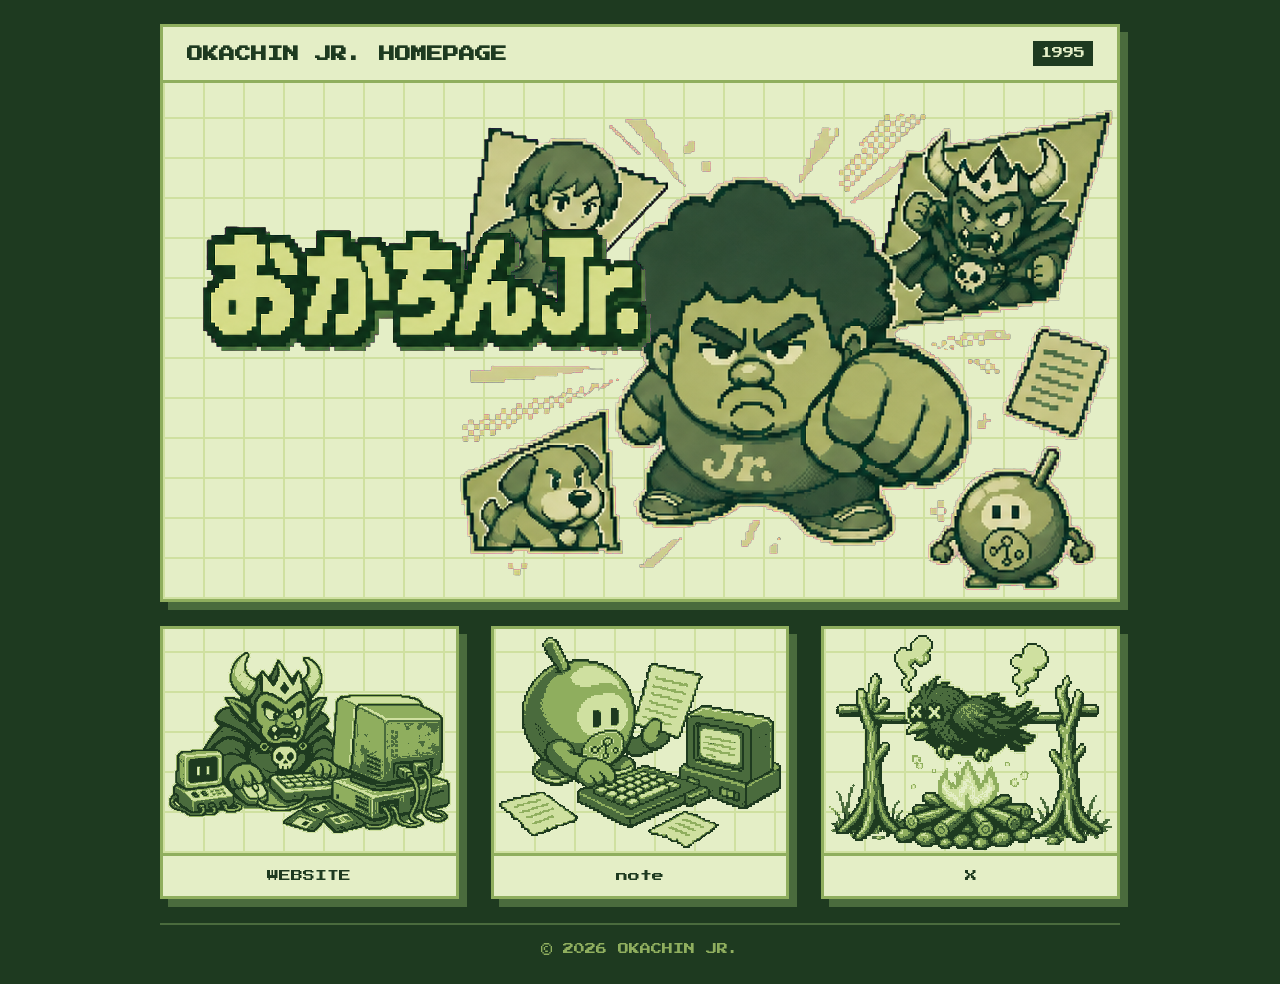
==== commit e0d8135f: "フッターの年を2026に更新" ====
--- a/index.html
+++ b/index.html
@@ -439,7 +439,7 @@
   </nav>
 
   <footer class="site-footer">
-    <p class="copyright">&copy; 1995 OKACHIN JR.</p>
+    <p class="copyright">&copy; 2026 OKACHIN JR.</p>
   </footer>
 </main>
 
